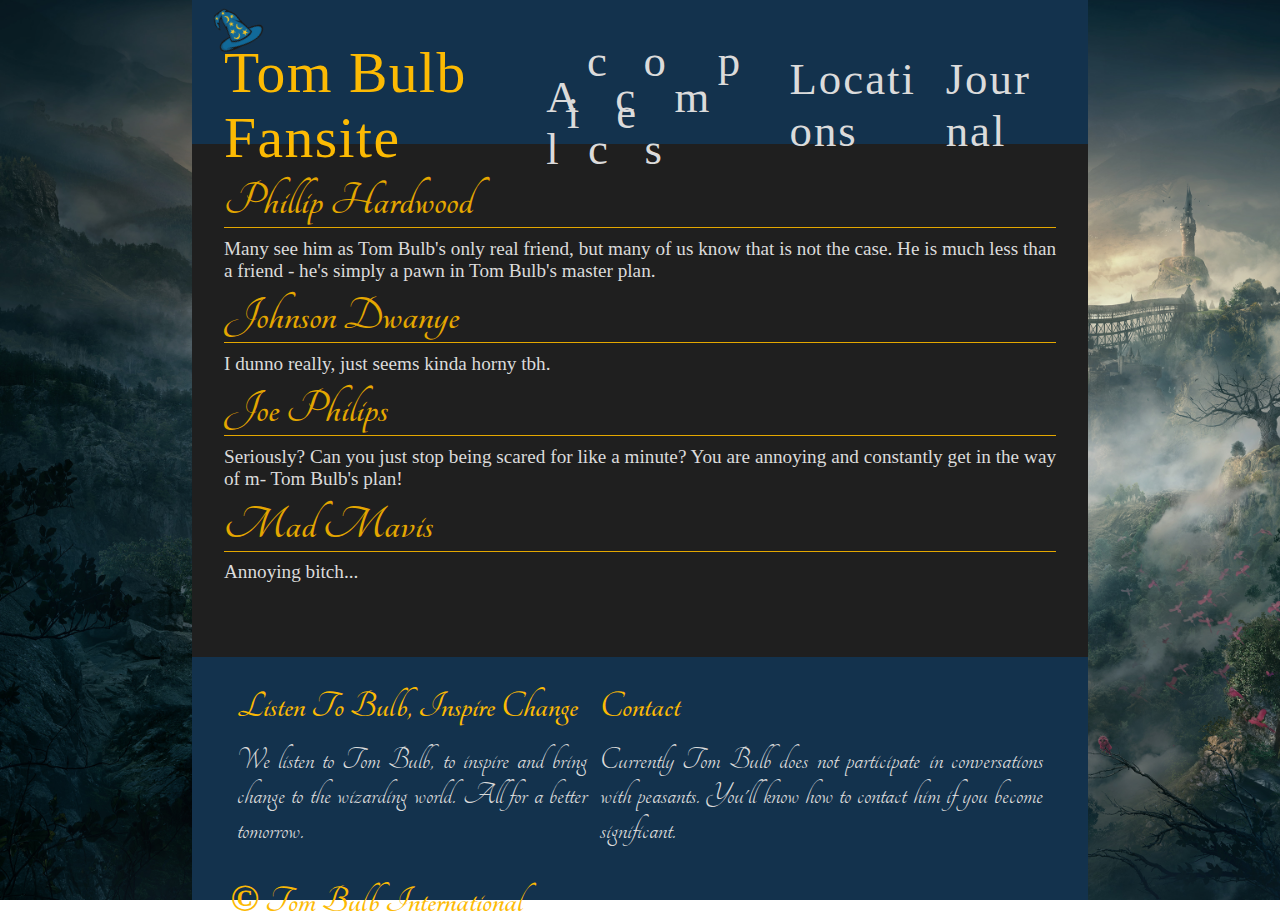
==== accomplices.html @ 05bf6077 "Fixed CSS styling for bg & footer" ====
<!DOCTYPE html>
<html lang="en">
<head>
    <meta charset="UTF-8">
    <meta name="viewport" content="width=device-width, initial-scale=1.0">
    <title>Home - Tom Bulb Is Glorious</title>
    <link rel="stylesheet" href="./css/style.css">
    <link href="https://fonts.googleapis.com/css2?family=Tangerine:wght@400;700&display=swap" rel="stylesheet">
</head>
<body>
    <div class="container">
        <header>
            <nav class="flex">
                <div class="header-title">
                    <img class="header-hat" src="./images/wizad-hat.png" alt="Wizard Hat on Logo">
                    <a href="/">Tom Bulb Fansite</a>
                </div>
                
                <div class="navlinks">
                    <a href="">
                        <div class="nav-text active">
                            <span>A</span>
                            <span>c</span>
                            <span>c</span>
                            <span>o</span>
                            <span>m</span>
                            <span>p</span>
                            <span>l</span>
                            <span>i</span>
                            <span>c</span>
                            <span>e</span>
                            <span>s</span>
                        </div>
                    </a>
                    <a href="/locations.html">
                        <div class="nav-text">
                            <span>L</span>
                            <span>o</span>
                            <span>c</span>
                            <span>a</span>
                            <span>t</span>
                            <span>i</span>
                            <span>o</span>
                            <span>n</span>
                            <span>s</span>
                        </div>
                    </a>
                    <a href="">
                        <div class="nav-text">
                            <span>J</span>
                            <span>o</span>
                            <span>u</span>
                            <span>r</span>
                            <span>n</span>
                            <span>a</span>
                            <span>l</span>
                        </div>
                    </a>
                </div>
            </nav>
        </header>

        <article>
            <h1 class="sub-article-title">Phillip Hardwood</h1>
            <p>Many see him as Tom Bulb's only real friend, but many of us know that is not the case. He is much less than a friend - he's simply a pawn in Tom Bulb's master plan.</p>

            <h1 class="sub-article-title">Johnson Dwanye</h1>
            <p>I dunno really, just seems kinda horny tbh.</p>

            <h1 class="sub-article-title">Joe Philips</h1>
            <p>Seriously? Can you just stop being scared for like a minute? You are annoying and constantly get in the way of m- Tom Bulb's plan!</p>

            <h1 class="sub-article-title">Mad Mavis</h1>
            <p>Annoying bitch...</p>
        </article>

        <footer>
            <div class="flex">
                <div>
                    <h2>Listen To Bulb, Inspire Change</h2>
                    <p>We listen to Tom Bulb, to inspire and bring change to the wizarding world. All for a better tomorrow.</p>
                </div>
    
                <div>
                    <h2>Contact</h2>
                    <p>Currently Tom Bulb does not participate in conversations with peasants. You'll know how to contact him if you become significant.</p>
                </div>
            </div>
            <div>
                <h2><span class="copyright">&copy;</span> Tom Bulb International</h2>
            </div>
        </footer>
    </div>
</body>
</html>
---- css/style.css ----
/* Custom Variables */
:root {
    --main-bg-color: #1F1F1F;
    --secondary-bg-color: #13324d;
    --primary-accent: #fcba03;
    --secondary-accent: #e4a700;
    --standard-font-color: #dbdbdb;
}


/* Global */

@font-face {
    font-family: 'Harry Potter Regular';
    src: url('../fonts/hpp.ttf');
}

* {
    font-family: "Tangerine", cursive;
    margin: 0;
    padding: 0;
    box-sizing: border-box;
}

html {
    height: 100%;
}

body {
    background-image: url("../images/hogwarts-background.jpg");
    background-repeat: no-repeat;
    background-size: cover;
    background-attachment: fixed;
}

.container  {
    display: grid;
    grid-template-rows: 9em auto 15.2em;

    position: relative;
    width: 70%;
    margin: auto;
    background-color: var(--main-bg-color);
    min-height: 100vh;
}

#main {
    overflow:auto;
	padding-bottom: 180px;}

/* Header / Nav */
header {
    background: var(--secondary-bg-color);
    padding: 2.5em 2em 1.5em 2em;
    position: relative;
}

.header-title a {
    position: relative;
    color: var(--primary-accent);
    font-size: 3.6em;
    text-decoration: none;
    cursor: pointer;

    font-family: 'Harry Potter Regular';
    letter-spacing: 0.025em;
}

.header-hat {
    position: absolute;
    width: 3em;
    z-index: 1;

    left: 1.2em;
    top: 0.3em;

    transform: rotate(-30deg);
}

.navlinks {
    display: flex;
    justify-content: space-between;
}

.navlinks a {
    color: var(--standard-font-color);
    text-decoration: none;

    margin: 0.8em;
}

.nav-text span {
    font-family: 'Harry Potter Regular';
    font-size: 2.8em;

    display: inline-block;
}

.nav-text:hover, .active {
    letter-spacing: 0.2em;
}

.nav-text:hover, .nav-text {
    transition: letter-spacing 0.25s ease-in-out;
}

.nav-text:hover span:nth-child(even), .active span:nth-child(even) {
    transform: translateY(-0.4em);
}

.nav-text:hover span:nth-child(odd), .active span:nth-child(odd) {
    transform: translateY(0.4em);
}

span {
    transition: transform 0.25s ease-in-out;
}

/* Main body / article */

article {
    color: var(--standard-font-color);
    padding: 2em 2em;
}

.article-title {
    font-size: 4em;
    font-weight: 700;
}

.sub-article-title {
    font-size: 3em;
    color: var(--secondary-accent);
    border-bottom: var(--secondary-accent) 1px solid;
}

.text-with-picture img {
    width: 20em;
    height: 20em;
    margin: 0 0 2em 2em;
    float: right;

    border: double #dbdbdb thick;
}

p, p > span {
    font-family: Georgia, 'Times New Roman', Times, serif;
}

p {
    font-size: 1.2em;
    margin: 0.5em 0;
    text-align: justify;
}

/* Footer */
footer {
    background-color: var(--secondary-bg-color);
    color: var(--standard-font-color);
    padding: 1em 2em;
}

footer h2 {
    color: var(--primary-accent);
    font-size: 2.4em;
}

footer p {
    font-family: 'Tangerine', cursive;
    font-size: 2em;
}

footer div {
    margin: 0.4em;
}

span.copyright {
    font-family: italic;
    font-size: 1em;
    padding: 0;
    margin: 0;
}

/* Multi-use / repeatable */

.flex {
    display: flex;
    justify-content: space-between;
}

.accent-1 {
    color: var(--primary-accent);
}

.accent-2 {
    color: var(--secondary-accent)
}
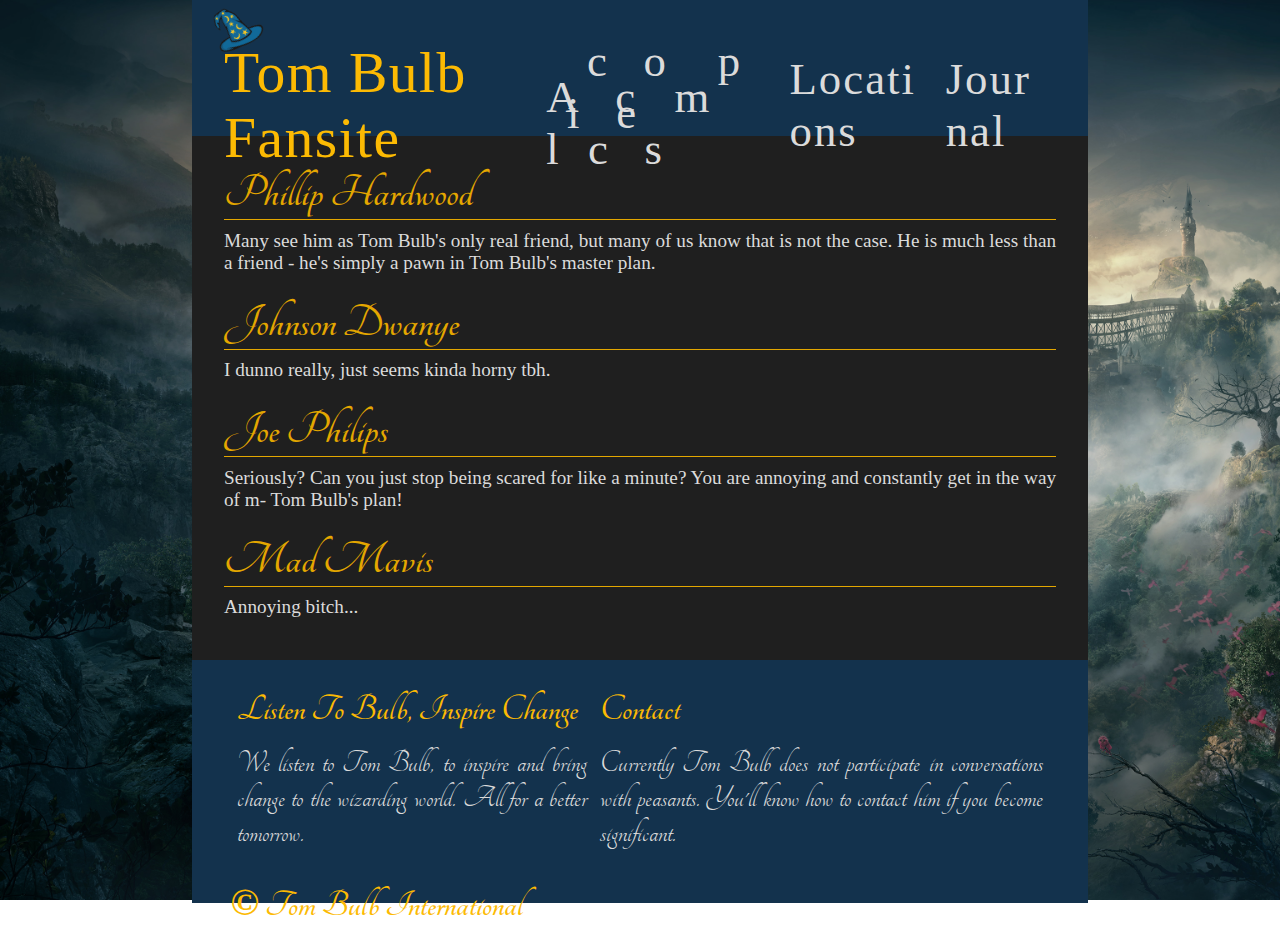
==== commit 2070e50c: "Minor design tweaks + journal" ====
--- a/accomplices.html
+++ b/accomplices.html
@@ -45,7 +45,7 @@
                             <span>s</span>
                         </div>
                     </a>
-                    <a href="">
+                    <a href="/journal.html">
                         <div class="nav-text">
                             <span>J</span>
                             <span>o</span>
@@ -61,7 +61,7 @@
         </header>
 
         <article>
-            <h1 class="sub-article-title">Phillip Hardwood</h1>
+            <h1 class="sub-article-title no-top">Phillip Hardwood</h1>
             <p>Many see him as Tom Bulb's only real friend, but many of us know that is not the case. He is much less than a friend - he's simply a pawn in Tom Bulb's master plan.</p>
 
             <h1 class="sub-article-title">Johnson Dwanye</h1>
--- a/css/style.css
+++ b/css/style.css
@@ -35,7 +35,7 @@
 
 .container  {
     display: grid;
-    grid-template-rows: 9em auto 15.2em;
+    grid-template-rows: 8.5em auto 15.2em;
 
     position: relative;
     width: 70%;
@@ -126,12 +126,16 @@
 .article-title {
     font-size: 4em;
     font-weight: 700;
+
+    color: var(--secondary-accent);
+    border-bottom: var(--secondary-accent) solid 0.04em;
 }
 
 .sub-article-title {
+    margin-top: 0.5em;
     font-size: 3em;
     color: var(--secondary-accent);
-    border-bottom: var(--secondary-accent) 1px solid;
+    border-bottom: var(--secondary-accent) 0.01em solid;
 }
 
 .text-with-picture img {
@@ -140,7 +144,7 @@
     margin: 0 0 2em 2em;
     float: right;
 
-    border: double #dbdbdb thick;
+    border: double var(--standard-font-color) 0.2em;
 }
 
 p, p > span {
@@ -194,4 +198,12 @@
 
 .accent-2 {
     color: var(--secondary-accent)
+}
+
+.no-top {
+    margin-top: 0;
+}
+
+.no-bottom {
+    margin-bottom: 0;
 }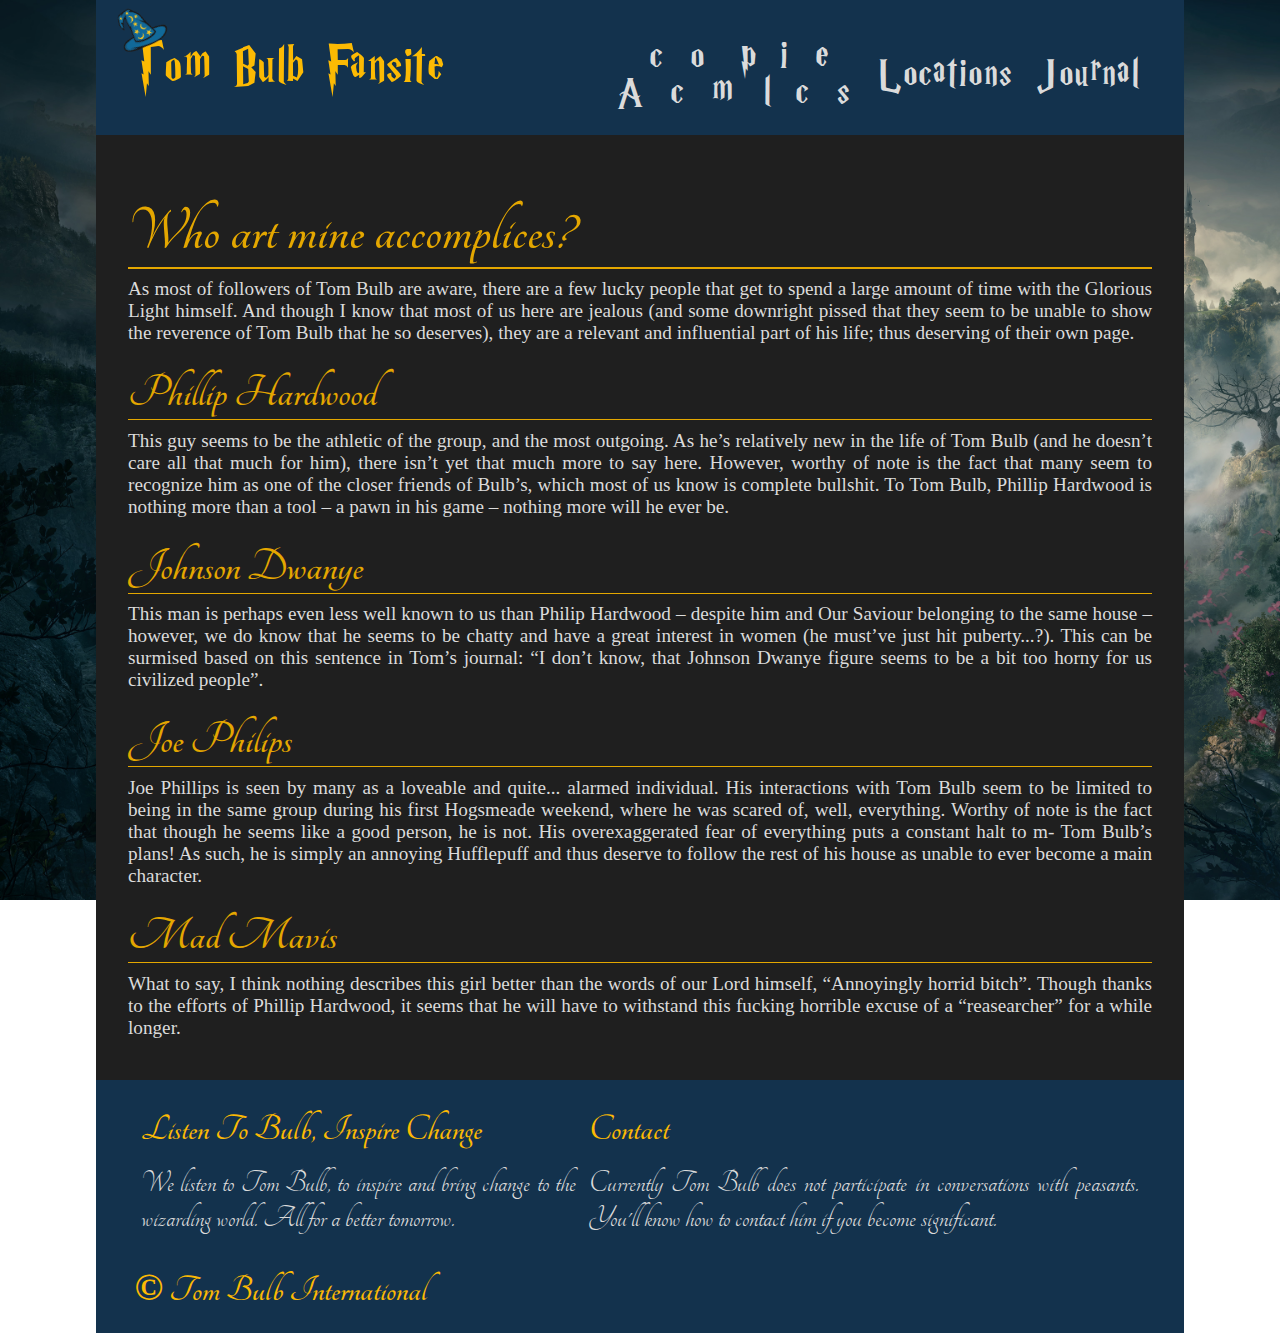
==== commit 2b73bef0: "Updated accomplices" ====
--- a/accomplices.html
+++ b/accomplices.html
@@ -3,7 +3,7 @@
 <head>
     <meta charset="UTF-8">
     <meta name="viewport" content="width=device-width, initial-scale=1.0">
-    <title>Home - Tom Bulb Is Glorious</title>
+    <title>Accomplices - Tom Bulb Is Glorious</title>
     <link rel="stylesheet" href="./css/style.css">
     <link href="https://fonts.googleapis.com/css2?family=Tangerine:wght@400;700&display=swap" rel="stylesheet">
 </head>
@@ -61,17 +61,20 @@
         </header>
 
         <article>
-            <h1 class="sub-article-title no-top">Phillip Hardwood</h1>
-            <p>Many see him as Tom Bulb's only real friend, but many of us know that is not the case. He is much less than a friend - he's simply a pawn in Tom Bulb's master plan.</p>
+            <h1 class="article-title">Who art mine accomplices?</h1>
+            <p>As most of followers of Tom Bulb are aware, there are a few lucky people that get to spend a large amount of time with the Glorious Light himself. And though I know that most of us here are jealous (and some downright pissed that they seem to be unable to show the reverence of Tom Bulb that he so deserves), they are a relevant and influential part of his life; thus deserving of their own page.</p>
+
+            <h1 class="sub-article-title">Phillip Hardwood</h1>
+            <p>This guy seems to be the athletic of the group, and the most outgoing. As he’s relatively new in the life of Tom Bulb (and he doesn’t care all that much for him), there isn’t yet that much more to say here. However, worthy of note is the fact that many seem to recognize him as one of the closer friends of Bulb’s, which most of us know is complete bullshit. To Tom Bulb, Phillip Hardwood is nothing more than a tool – a pawn in his game – nothing more will he ever be.</p>
 
             <h1 class="sub-article-title">Johnson Dwanye</h1>
-            <p>I dunno really, just seems kinda horny tbh.</p>
+            <p>This man is perhaps even less well known to us than Philip Hardwood – despite him and Our Saviour belonging to the same house – however, we do know that he seems to be chatty and have a great interest in women (he must’ve just hit puberty...?). This can be surmised based on this sentence in Tom’s journal: “I don’t know, that Johnson Dwanye figure seems to be a bit too horny for us civilized people”.</p>
 
             <h1 class="sub-article-title">Joe Philips</h1>
-            <p>Seriously? Can you just stop being scared for like a minute? You are annoying and constantly get in the way of m- Tom Bulb's plan!</p>
+            <p>Joe Phillips is seen by many as a loveable and quite... alarmed individual. His interactions with Tom Bulb seem to be limited to being in the same group during his first Hogsmeade weekend, where he was scared of, well, everything. Worthy of note is the fact that though he seems like a good person, he is not. His overexaggerated fear of everything puts a constant halt to m- Tom Bulb’s plans! As such, he is simply an annoying Hufflepuff and thus deserve to follow the rest of his house as unable to ever become a main character.</p>
 
             <h1 class="sub-article-title">Mad Mavis</h1>
-            <p>Annoying bitch...</p>
+            <p>What to say, I think nothing describes this girl better than the words of our Lord himself, “Annoyingly horrid bitch”. Though thanks to the efforts of Phillip Hardwood, it seems that he will have to withstand this fucking horrible excuse of a “reasearcher” for a while longer.</p>
         </article>
 
         <footer>
--- a/css/style.css
+++ b/css/style.css
@@ -35,7 +35,7 @@
 
 .container  {
     display: grid;
-    grid-template-rows: 8.5em auto 15.2em;
+    grid-template-rows: max-content auto max-content;
 
     position: relative;
     width: 70%;
@@ -129,6 +129,8 @@
 
     color: var(--secondary-accent);
     border-bottom: var(--secondary-accent) solid 0.04em;
+
+    margin-top: 0.5em;
 }
 
 .sub-article-title {
@@ -206,4 +208,82 @@
 
 .no-bottom {
     margin-bottom: 0;
+}
+
+/* Responsive design */
+
+@media only screen and (max-width: 1500px) {
+    .container {
+        width: 85%;
+    }
+}
+
+@media only screen and (max-width: 1200px) {
+    .container {
+        width: 100%;
+    }
+}
+
+@media only screen and (max-width: 890px) {
+    nav {
+        display: flex;
+        flex-direction: column;
+    }
+
+    .navlinks {
+        justify-content: start;
+    }
+}
+
+@media only screen and (max-width: 640px) {
+    .navlinks {
+        flex-direction: column;
+    }
+
+    footer .flex {
+        flex-direction: column;
+    }
+
+    .text-with-picture img {
+        display: block;
+        float: none;
+        margin: 1em auto 1em auto;
+    }
+}
+
+/* Phone site */
+@media only screen and (max-width: 500px) {
+    nav {
+        align-items: center;
+    }
+
+    .header-title {
+        position: relative;
+    }
+
+    .header-hat {
+        top: -2em;
+        left: -1em;
+    }
+
+    .article-title {
+        font-size: 2.8em;
+    }
+
+    p {
+        font-size: 1em;
+    }
+
+    .nav-text:hover, .active {
+        border-bottom: var(--standard-font-color) 0.1em solid;
+        letter-spacing: initial;
+    }
+    
+    .nav-text:hover span:nth-child(even), .active span:nth-child(even) {
+        transform: initial;
+    }
+    
+    .nav-text:hover span:nth-child(odd), .active span:nth-child(odd) {
+        transform: initial;
+    }
 }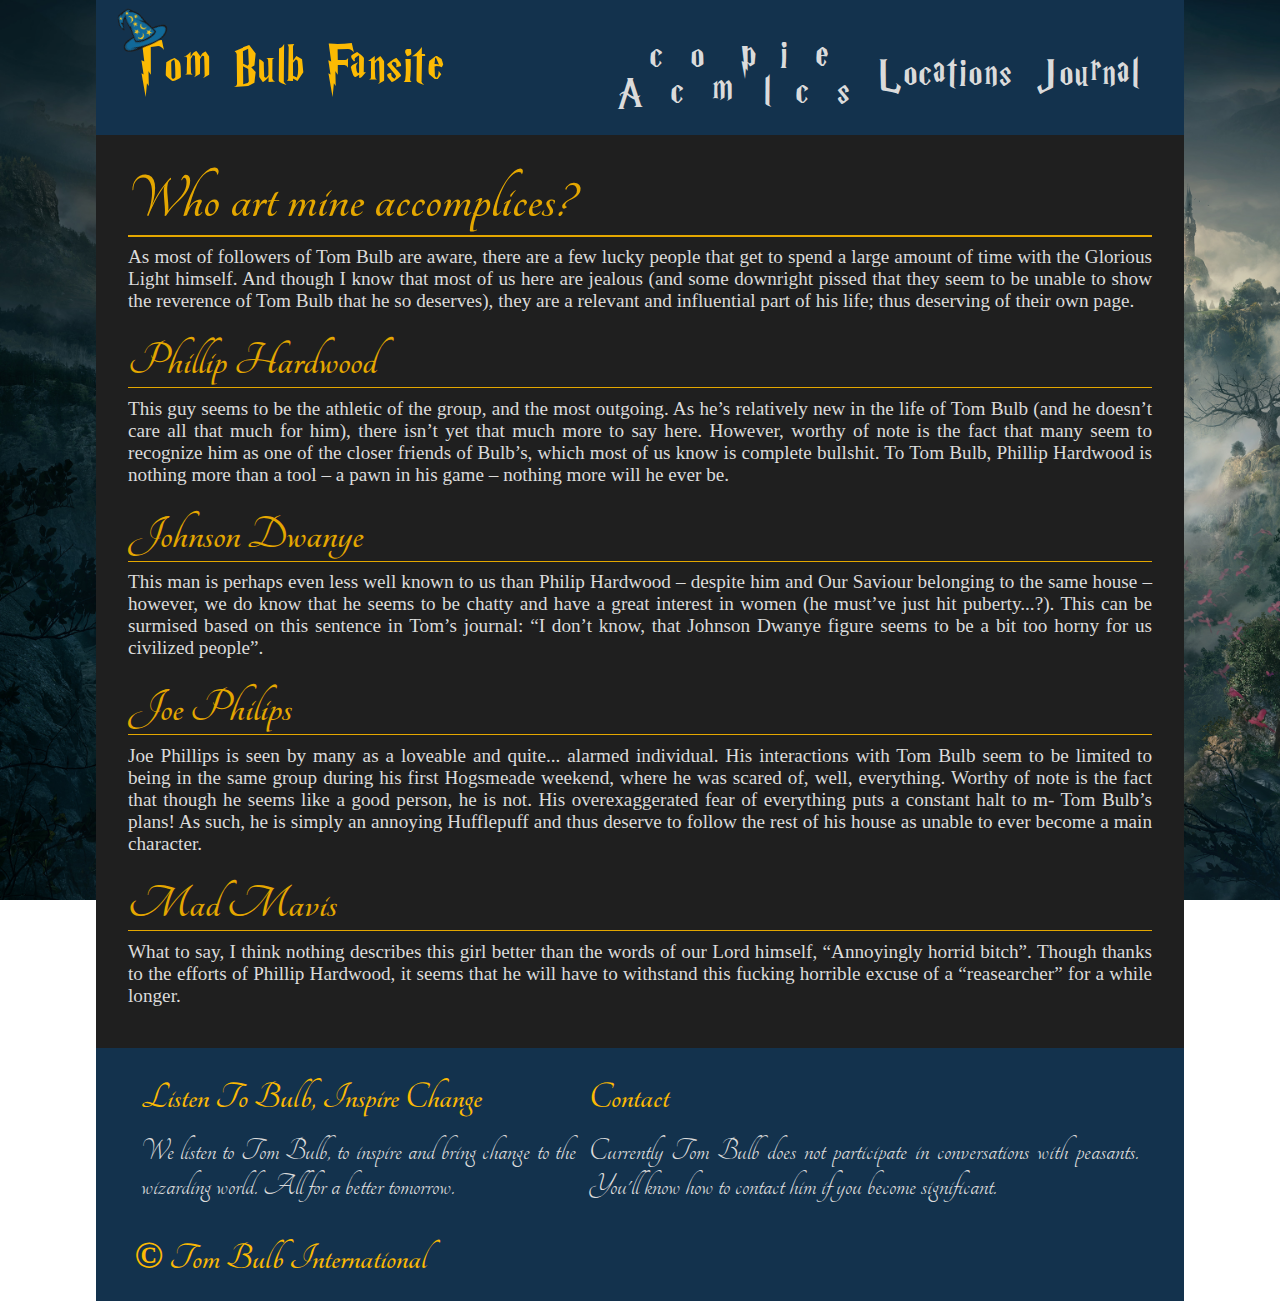
==== commit 3b3d505b: "Minor fixes" ====
--- a/accomplices.html
+++ b/accomplices.html
@@ -61,7 +61,7 @@
         </header>
 
         <article>
-            <h1 class="article-title">Who art mine accomplices?</h1>
+            <h1 class="article-title no-top">Who art mine accomplices?</h1>
             <p>As most of followers of Tom Bulb are aware, there are a few lucky people that get to spend a large amount of time with the Glorious Light himself. And though I know that most of us here are jealous (and some downright pissed that they seem to be unable to show the reverence of Tom Bulb that he so deserves), they are a relevant and influential part of his life; thus deserving of their own page.</p>
 
             <h1 class="sub-article-title">Phillip Hardwood</h1>
--- a/css/style.css
+++ b/css/style.css
@@ -159,6 +159,10 @@
     text-align: justify;
 }
 
+p.boldend {
+    font-weight: 700;
+}
+
 /* Footer */
 footer {
     background-color: var(--secondary-bg-color);
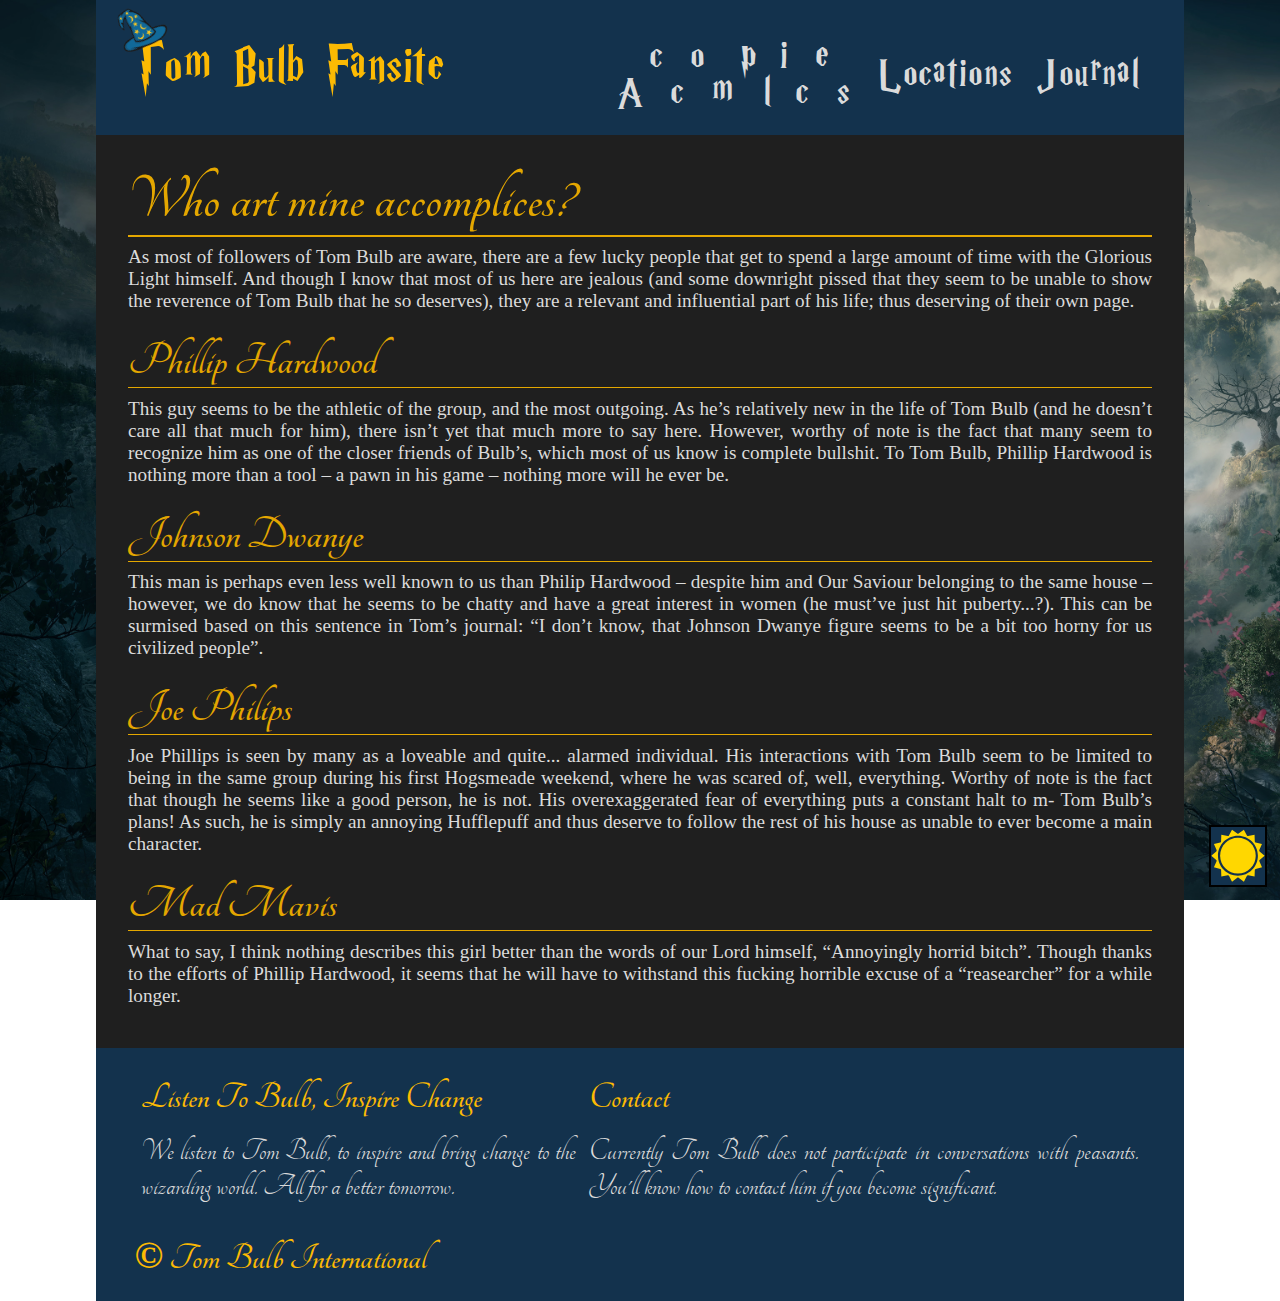
==== commit 1e93e2b4: "Forgot to add HTML to other pages..." ====
--- a/accomplices.html
+++ b/accomplices.html
@@ -94,5 +94,19 @@
             </div>
         </footer>
     </div>
+
+    <!-- Button for theme switching -->
+    <button onclick="themeSwitchOnClick()" class="switchTheme desktop-switch">
+        <svg class="sun" xmlns="http://www.w3.org/2000/svg" viewBox="0 0 395.4 395.4"><path d="M358.3 229.5l37.1-31.8 -37.1-31.8c-2.7-2.3-3.5-6.1-2.1-9.3l19.7-44.7 -47.2-12.4c-3.4-0.9-5.8-3.9-6-7.5l-1.7-48.8 -48 9.2c-3.5 0.7-6.9-1-8.6-4.1L241.7 4.9l-39.2 29.2c-2.8 2.1-6.7 2.1-9.5 0L153.7 4.9 131 48.2c-1.6 3.1-5.1 4.8-8.6 4.2l-48-9.2 -1.7 48.9c-0.1 3.5-2.5 6.6-6 7.5L19.6 111.9l19.7 44.7c1.4 3.2 0.6 7-2.1 9.3L0 197.7l37.1 31.8c2.7 2.3 3.5 6.1 2.1 9.3L19.6 283.5l47.3 12.5c3.4 0.9 5.8 3.9 6 7.5l1.7 48.9 48-9.2c0.5-0.1 1-0.1 1.5-0.1 2.9 0 5.7 1.6 7.1 4.3l22.7 43.3 39.2-29.2c2.8-2.1 6.7-2.1 9.6 0l39.2 29.2 22.7-43.3c1.6-3.1 5.1-4.8 8.6-4.1l48 9.2 1.7-48.8c0.1-3.5 2.5-6.6 6-7.5l47.3-12.4 -19.7-44.7C354.7 235.6 355.6 231.8 358.3 229.5zM197.7 345.7c-81.6 0-148-66.4-148-148s66.4-148 148-148 148 66.4 148 148S279.3 345.7 197.7 345.7z"/><path d="M197.7 65.7c-72.8 0-132 59.2-132 132s59.2 132 132 132c72.8 0 132-59.2 132-132S270.5 65.7 197.7 65.7z"/></svg>
+    </button>
+
+    <!-- Menu for theme switching -->
+    <div id="mySidepanel" class="sidepanel">
+        <button onclick="themeSwitchOnClick()" class="switchTheme mobile-switch">
+            <svg class="sun" xmlns="http://www.w3.org/2000/svg" viewBox="0 0 395.4 395.4"><path d="M358.3 229.5l37.1-31.8 -37.1-31.8c-2.7-2.3-3.5-6.1-2.1-9.3l19.7-44.7 -47.2-12.4c-3.4-0.9-5.8-3.9-6-7.5l-1.7-48.8 -48 9.2c-3.5 0.7-6.9-1-8.6-4.1L241.7 4.9l-39.2 29.2c-2.8 2.1-6.7 2.1-9.5 0L153.7 4.9 131 48.2c-1.6 3.1-5.1 4.8-8.6 4.2l-48-9.2 -1.7 48.9c-0.1 3.5-2.5 6.6-6 7.5L19.6 111.9l19.7 44.7c1.4 3.2 0.6 7-2.1 9.3L0 197.7l37.1 31.8c2.7 2.3 3.5 6.1 2.1 9.3L19.6 283.5l47.3 12.5c3.4 0.9 5.8 3.9 6 7.5l1.7 48.9 48-9.2c0.5-0.1 1-0.1 1.5-0.1 2.9 0 5.7 1.6 7.1 4.3l22.7 43.3 39.2-29.2c2.8-2.1 6.7-2.1 9.6 0l39.2 29.2 22.7-43.3c1.6-3.1 5.1-4.8 8.6-4.1l48 9.2 1.7-48.8c0.1-3.5 2.5-6.6 6-7.5l47.3-12.4 -19.7-44.7C354.7 235.6 355.6 231.8 358.3 229.5zM197.7 345.7c-81.6 0-148-66.4-148-148s66.4-148 148-148 148 66.4 148 148S279.3 345.7 197.7 345.7z"/><path d="M197.7 65.7c-72.8 0-132 59.2-132 132s59.2 132 132 132c72.8 0 132-59.2 132-132S270.5 65.7 197.7 65.7z"/></svg>
+        </button>
+    </div>
+
+    <script src="/js/themeSwitch.js"></script>
 </body>
 </html>--- a/css/style.css
+++ b/css/style.css
@@ -1,10 +1,10 @@
 /* Custom Variables */
 :root {
-    --main-bg-color: #1F1F1F;
-    --secondary-bg-color: #13324d;
-    --primary-accent: #fcba03;
-    --secondary-accent: #e4a700;
-    --standard-font-color: #dbdbdb;
+    --main-bg-color: #1F1F1F; /* --main-bg-color: #ffffff; light */ 
+    --secondary-bg-color: #13324d; /* --secondary-bg-color: #056F92; light */ 
+    --primary-accent: #fcba03; /* --primary-accent: #ffbb00; light */ 
+    --secondary-accent: #e4a700; /* --secondary-accent: #dba800; light */ 
+    --standard-font-color: #dbdbdb; /* --standard-font-color: #000000; light */ 
 }
 
 
@@ -159,8 +159,16 @@
     text-align: justify;
 }
 
-p.boldend {
+.boldend {
     font-weight: 700;
+}
+
+.italics {
+    font-style: italic;
+}
+
+.strike {
+    text-decoration: line-through;
 }
 
 /* Footer */
@@ -191,6 +199,43 @@
     margin: 0;
 }
 
+/* Theme switcher */
+.desktop-switch {
+    position: fixed;
+    right: 1em;
+    bottom: 1em;
+    background: var(--secondary-bg-color);
+    border: black solid 0.2em;
+}
+
+.desktop-switch:hover {
+    cursor: pointer;
+}
+
+.desktop-switch:focus {
+    outline: none;
+    box-shadow: none;
+}
+
+.mobile-switch {
+    display: none;
+}
+
+.sun {
+    width: 4em;
+    height: 4em;
+
+    fill: gold;
+    transform: translate(0.02em, 0.15em);
+}
+
+.moon {
+    width: 4em;
+    height: 4em;
+
+    transform: translate(-0.2em, 0.3em) rotate(-30deg);
+}
+
 /* Multi-use / repeatable */
 
 .flex {
@@ -225,6 +270,10 @@
 @media only screen and (max-width: 1200px) {
     .container {
         width: 100%;
+    }
+
+    .desktop-switch {
+        display: none;
     }
 }
 
@@ -261,6 +310,19 @@
         align-items: center;
     }
 
+    .nav-text:hover, .active {
+        border-bottom: var(--standard-font-color) 0.1em solid;
+        letter-spacing: initial;
+    }
+    
+    .nav-text:hover span:nth-child(even), .active span:nth-child(even) {
+        transform: initial;
+    }
+    
+    .nav-text:hover span:nth-child(odd), .active span:nth-child(odd) {
+        transform: initial;
+    }
+
     .header-title {
         position: relative;
     }
@@ -270,6 +332,10 @@
         left: -1em;
     }
 
+    article {
+        padding: 2em 1em;
+    }
+
     .article-title {
         font-size: 2.8em;
     }
@@ -278,16 +344,7 @@
         font-size: 1em;
     }
 
-    .nav-text:hover, .active {
-        border-bottom: var(--standard-font-color) 0.1em solid;
-        letter-spacing: initial;
-    }
-    
-    .nav-text:hover span:nth-child(even), .active span:nth-child(even) {
-        transform: initial;
-    }
-    
-    .nav-text:hover span:nth-child(odd), .active span:nth-child(odd) {
-        transform: initial;
+    footer {
+        padding: 1em;
     }
 }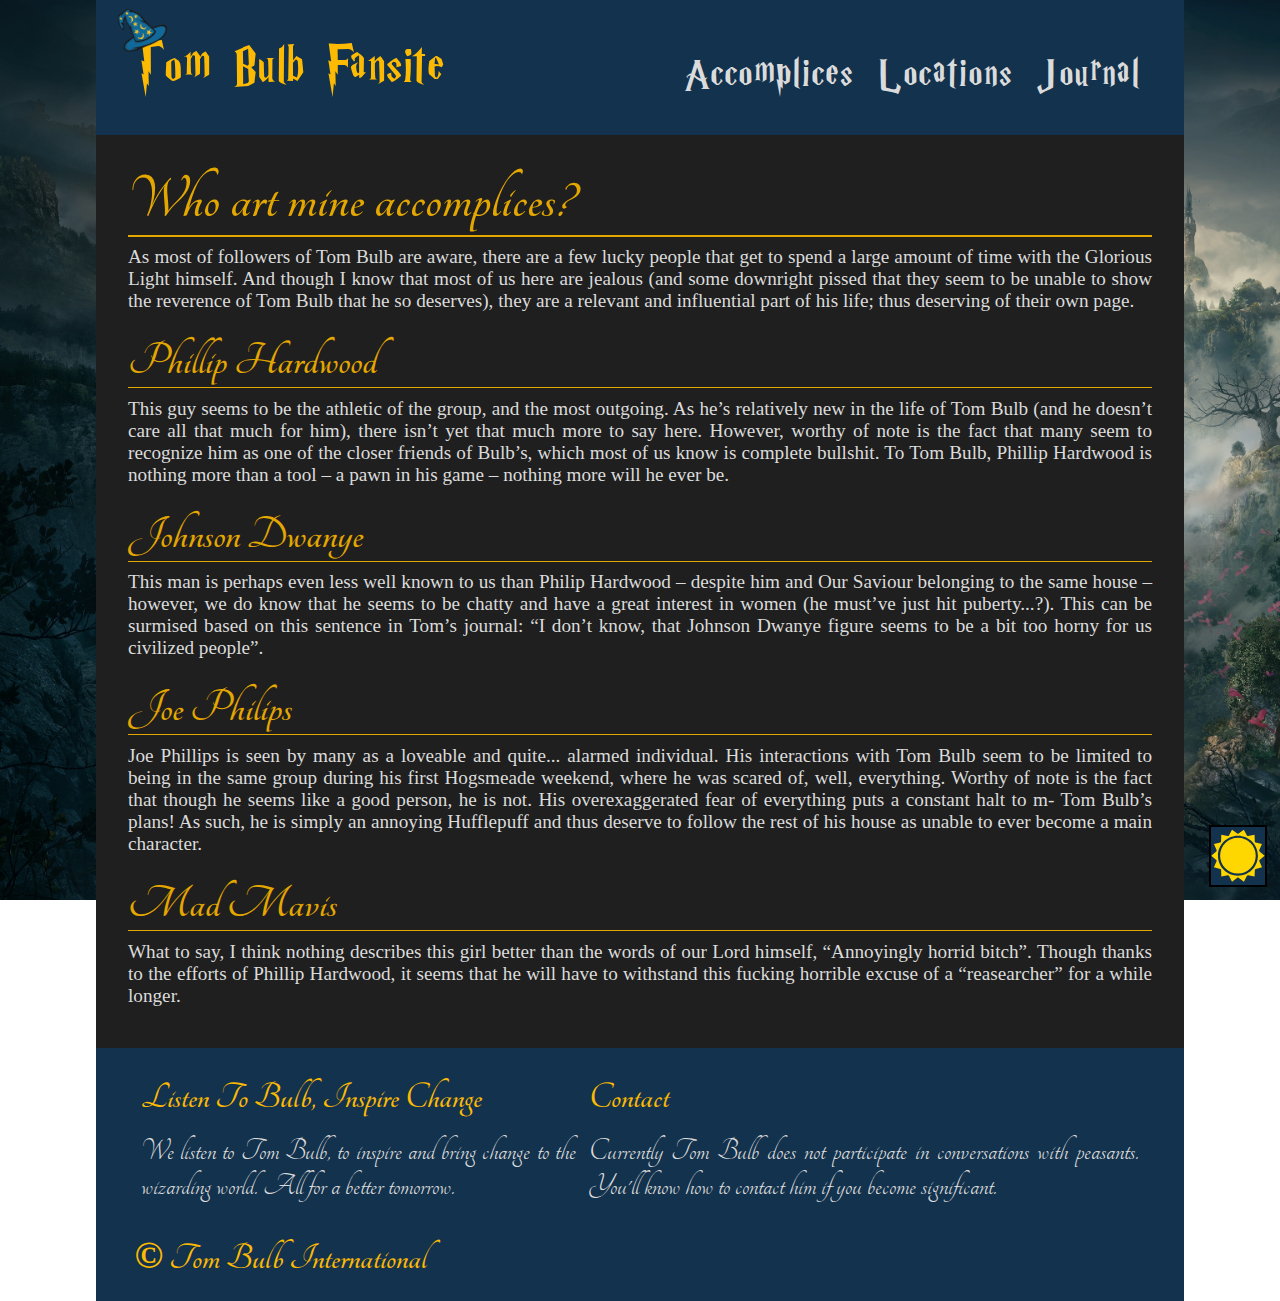
==== commit 9058cfcb: "Full mobile update!" ====
--- a/accomplices.html
+++ b/accomplices.html
@@ -15,10 +15,14 @@
                     <img class="header-hat" src="./images/wizad-hat.png" alt="Wizard Hat on Logo">
                     <a href="/">Tom Bulb Fansite</a>
                 </div>
+
+                <div>
+                    <span class="showBtn" onclick="changeNav()">Show</span>
+                </div>
                 
                 <div class="navlinks">
-                    <a href="">
-                        <div class="nav-text active">
+                    <a href="/accomplices.html">
+                        <div class="nav-text">
                             <span>A</span>
                             <span>c</span>
                             <span>c</span>
@@ -56,6 +60,12 @@
                             <span>l</span>
                         </div>
                     </a>
+
+                    <!-- Button for theme switching -->
+                    <button onclick="themeSwitchOnClick()" class="switchTheme">
+                        <svg class="sun" xmlns="http://www.w3.org/2000/svg" viewBox="0 0 395.4 395.4"><path d="M358.3 229.5l37.1-31.8 -37.1-31.8c-2.7-2.3-3.5-6.1-2.1-9.3l19.7-44.7 -47.2-12.4c-3.4-0.9-5.8-3.9-6-7.5l-1.7-48.8 -48 9.2c-3.5 0.7-6.9-1-8.6-4.1L241.7 4.9l-39.2 29.2c-2.8 2.1-6.7 2.1-9.5 0L153.7 4.9 131 48.2c-1.6 3.1-5.1 4.8-8.6 4.2l-48-9.2 -1.7 48.9c-0.1 3.5-2.5 6.6-6 7.5L19.6 111.9l19.7 44.7c1.4 3.2 0.6 7-2.1 9.3L0 197.7l37.1 31.8c2.7 2.3 3.5 6.1 2.1 9.3L19.6 283.5l47.3 12.5c3.4 0.9 5.8 3.9 6 7.5l1.7 48.9 48-9.2c0.5-0.1 1-0.1 1.5-0.1 2.9 0 5.7 1.6 7.1 4.3l22.7 43.3 39.2-29.2c2.8-2.1 6.7-2.1 9.6 0l39.2 29.2 22.7-43.3c1.6-3.1 5.1-4.8 8.6-4.1l48 9.2 1.7-48.8c0.1-3.5 2.5-6.6 6-7.5l47.3-12.4 -19.7-44.7C354.7 235.6 355.6 231.8 358.3 229.5zM197.7 345.7c-81.6 0-148-66.4-148-148s66.4-148 148-148 148 66.4 148 148S279.3 345.7 197.7 345.7z"/><path d="M197.7 65.7c-72.8 0-132 59.2-132 132s59.2 132 132 132c72.8 0 132-59.2 132-132S270.5 65.7 197.7 65.7z"/></svg>
+                    </button>
+
                 </div>
             </nav>
         </header>
@@ -95,18 +105,7 @@
         </footer>
     </div>
 
-    <!-- Button for theme switching -->
-    <button onclick="themeSwitchOnClick()" class="switchTheme desktop-switch">
-        <svg class="sun" xmlns="http://www.w3.org/2000/svg" viewBox="0 0 395.4 395.4"><path d="M358.3 229.5l37.1-31.8 -37.1-31.8c-2.7-2.3-3.5-6.1-2.1-9.3l19.7-44.7 -47.2-12.4c-3.4-0.9-5.8-3.9-6-7.5l-1.7-48.8 -48 9.2c-3.5 0.7-6.9-1-8.6-4.1L241.7 4.9l-39.2 29.2c-2.8 2.1-6.7 2.1-9.5 0L153.7 4.9 131 48.2c-1.6 3.1-5.1 4.8-8.6 4.2l-48-9.2 -1.7 48.9c-0.1 3.5-2.5 6.6-6 7.5L19.6 111.9l19.7 44.7c1.4 3.2 0.6 7-2.1 9.3L0 197.7l37.1 31.8c2.7 2.3 3.5 6.1 2.1 9.3L19.6 283.5l47.3 12.5c3.4 0.9 5.8 3.9 6 7.5l1.7 48.9 48-9.2c0.5-0.1 1-0.1 1.5-0.1 2.9 0 5.7 1.6 7.1 4.3l22.7 43.3 39.2-29.2c2.8-2.1 6.7-2.1 9.6 0l39.2 29.2 22.7-43.3c1.6-3.1 5.1-4.8 8.6-4.1l48 9.2 1.7-48.8c0.1-3.5 2.5-6.6 6-7.5l47.3-12.4 -19.7-44.7C354.7 235.6 355.6 231.8 358.3 229.5zM197.7 345.7c-81.6 0-148-66.4-148-148s66.4-148 148-148 148 66.4 148 148S279.3 345.7 197.7 345.7z"/><path d="M197.7 65.7c-72.8 0-132 59.2-132 132s59.2 132 132 132c72.8 0 132-59.2 132-132S270.5 65.7 197.7 65.7z"/></svg>
-    </button>
-
-    <!-- Menu for theme switching -->
-    <div id="mySidepanel" class="sidepanel">
-        <button onclick="themeSwitchOnClick()" class="switchTheme mobile-switch">
-            <svg class="sun" xmlns="http://www.w3.org/2000/svg" viewBox="0 0 395.4 395.4"><path d="M358.3 229.5l37.1-31.8 -37.1-31.8c-2.7-2.3-3.5-6.1-2.1-9.3l19.7-44.7 -47.2-12.4c-3.4-0.9-5.8-3.9-6-7.5l-1.7-48.8 -48 9.2c-3.5 0.7-6.9-1-8.6-4.1L241.7 4.9l-39.2 29.2c-2.8 2.1-6.7 2.1-9.5 0L153.7 4.9 131 48.2c-1.6 3.1-5.1 4.8-8.6 4.2l-48-9.2 -1.7 48.9c-0.1 3.5-2.5 6.6-6 7.5L19.6 111.9l19.7 44.7c1.4 3.2 0.6 7-2.1 9.3L0 197.7l37.1 31.8c2.7 2.3 3.5 6.1 2.1 9.3L19.6 283.5l47.3 12.5c3.4 0.9 5.8 3.9 6 7.5l1.7 48.9 48-9.2c0.5-0.1 1-0.1 1.5-0.1 2.9 0 5.7 1.6 7.1 4.3l22.7 43.3 39.2-29.2c2.8-2.1 6.7-2.1 9.6 0l39.2 29.2 22.7-43.3c1.6-3.1 5.1-4.8 8.6-4.1l48 9.2 1.7-48.8c0.1-3.5 2.5-6.6 6-7.5l47.3-12.4 -19.7-44.7C354.7 235.6 355.6 231.8 358.3 229.5zM197.7 345.7c-81.6 0-148-66.4-148-148s66.4-148 148-148 148 66.4 148 148S279.3 345.7 197.7 345.7z"/><path d="M197.7 65.7c-72.8 0-132 59.2-132 132s59.2 132 132 132c72.8 0 132-59.2 132-132S270.5 65.7 197.7 65.7z"/></svg>
-        </button>
-    </div>
-
     <script src="/js/themeSwitch.js"></script>
+    <script src="/js/nav.js"></script>
 </body>
 </html>--- a/css/style.css
+++ b/css/style.css
@@ -82,6 +82,13 @@
     justify-content: space-between;
 }
 
+.showBtn {
+    display: none;
+    font-family: 'Harry Potter Regular';
+    color: var(--standard-font-color);
+    font-size: 3em;
+}
+
 .navlinks a {
     color: var(--standard-font-color);
     text-decoration: none;
@@ -114,6 +121,42 @@
 
 span {
     transition: transform 0.25s ease-in-out;
+}
+
+/* Theme switcher */
+.switchTheme {
+    position: fixed;
+    right: 1em;
+    bottom: 1em;
+    background: var(--secondary-bg-color);
+    border: black solid 0.2em;
+
+    transition: transform .2s ease-in-out;
+}
+
+.switchTheme:hover {
+    cursor: pointer;
+    transform: scale(1.1);
+}
+
+.switchTheme:focus {
+    outline: none;
+    box-shadow: none;
+}
+
+.sun {
+    width: 4em;
+    height: 4em;
+
+    fill: gold;
+    transform: translate(0.02em, 0.15em);
+}
+
+.moon {
+    width: 4em;
+    height: 4em;
+
+    transform: translate(-0.2em, 0.3em) rotate(-30deg);
 }
 
 /* Main body / article */
@@ -199,43 +242,6 @@
     margin: 0;
 }
 
-/* Theme switcher */
-.desktop-switch {
-    position: fixed;
-    right: 1em;
-    bottom: 1em;
-    background: var(--secondary-bg-color);
-    border: black solid 0.2em;
-}
-
-.desktop-switch:hover {
-    cursor: pointer;
-}
-
-.desktop-switch:focus {
-    outline: none;
-    box-shadow: none;
-}
-
-.mobile-switch {
-    display: none;
-}
-
-.sun {
-    width: 4em;
-    height: 4em;
-
-    fill: gold;
-    transform: translate(0.02em, 0.15em);
-}
-
-.moon {
-    width: 4em;
-    height: 4em;
-
-    transform: translate(-0.2em, 0.3em) rotate(-30deg);
-}
-
 /* Multi-use / repeatable */
 
 .flex {
@@ -259,6 +265,11 @@
     margin-bottom: 0;
 }
 
+.hidden {
+    height: 0;
+    overflow: hidden;
+}
+
 /* Responsive design */
 
 @media only screen and (max-width: 1500px) {
@@ -272,12 +283,22 @@
         width: 100%;
     }
 
-    .desktop-switch {
-        display: none;
-    }
-}
-
-@media only screen and (max-width: 890px) {
+    .switchTheme {
+        all: initial;
+
+        transition: transform .2s ease-in-out;
+    }
+
+    .sun {
+        transform: initial;
+    }
+
+    .moon {
+        transform: rotate(-30deg);
+    }
+}
+
+@media only screen and (max-width: 950px) {
     nav {
         display: flex;
         flex-direction: column;
@@ -310,6 +331,15 @@
         align-items: center;
     }
 
+    .navlinks {
+        align-items: center;
+    }
+
+    .showBtn {
+        display: block;
+        cursor: pointer;
+    }
+
     .nav-text:hover, .active {
         border-bottom: var(--standard-font-color) 0.1em solid;
         letter-spacing: initial;
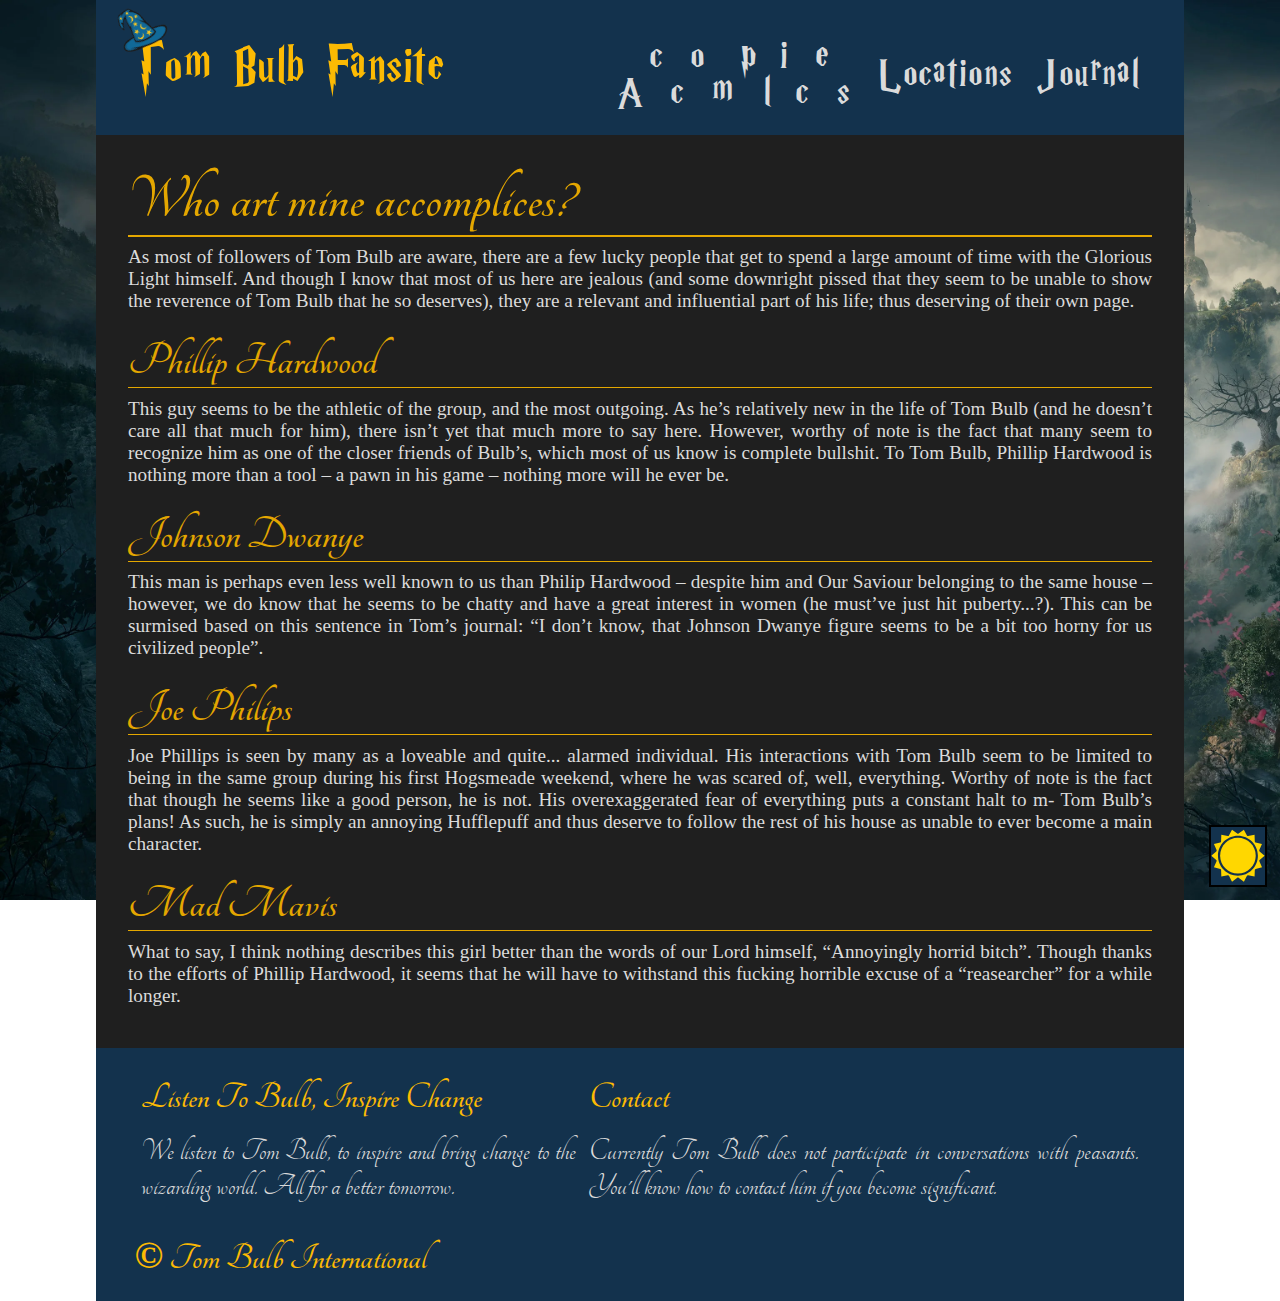
==== commit 369c5890: "Next-gen image formats + bug fix" ====
--- a/accomplices.html
+++ b/accomplices.html
@@ -6,13 +6,22 @@
     <title>Accomplices - Tom Bulb Is Glorious</title>
     <link rel="stylesheet" href="./css/style.css">
     <link href="https://fonts.googleapis.com/css2?family=Tangerine:wght@400;700&display=swap" rel="stylesheet">
+
+    <!-- Favicon -->
+    <link rel="apple-touch-icon" sizes="180x180" href="/apple-touch-icon.png">
+    <link rel="icon" type="image/png" sizes="32x32" href="/favicon-32x32.png">
+    <link rel="icon" type="image/png" sizes="16x16" href="/favicon-16x16.png">
+    <link rel="manifest" href="/site.webmanifest">
+    <link rel="mask-icon" href="/safari-pinned-tab.svg" color="#5bbad5">
+    <meta name="msapplication-TileColor" content="#da532c">
+    <meta name="theme-color" content="#ffffff">
 </head>
 <body>
     <div class="container">
         <header>
             <nav class="flex">
                 <div class="header-title">
-                    <img class="header-hat" src="./images/wizad-hat.png" alt="Wizard Hat on Logo">
+                    <img class="header-hat" src="./images/wizad-hat.webp" alt="Wizard Hat on Logo">
                     <a href="/">Tom Bulb Fansite</a>
                 </div>
 
@@ -20,9 +29,9 @@
                     <span class="showBtn" onclick="changeNav()">Show</span>
                 </div>
                 
-                <div class="navlinks">
+                <div class="navlinks hidden">
                     <a href="/accomplices.html">
-                        <div class="nav-text">
+                        <div class="nav-text active">
                             <span>A</span>
                             <span>c</span>
                             <span>c</span>
--- a/css/style.css
+++ b/css/style.css
@@ -27,7 +27,7 @@
 }
 
 body {
-    background-image: url("../images/hogwarts-background.jpg");
+    background-image: url("../images/hogwarts-background.webp");
     background-repeat: no-repeat;
     background-size: cover;
     background-attachment: fixed;
@@ -265,11 +265,6 @@
     margin-bottom: 0;
 }
 
-.hidden {
-    height: 0;
-    overflow: hidden;
-}
-
 /* Responsive design */
 
 @media only screen and (max-width: 1500px) {
@@ -377,4 +372,9 @@
     footer {
         padding: 1em;
     }
+
+    .hidden {
+        height: 0;
+        overflow: hidden;
+    }
 }